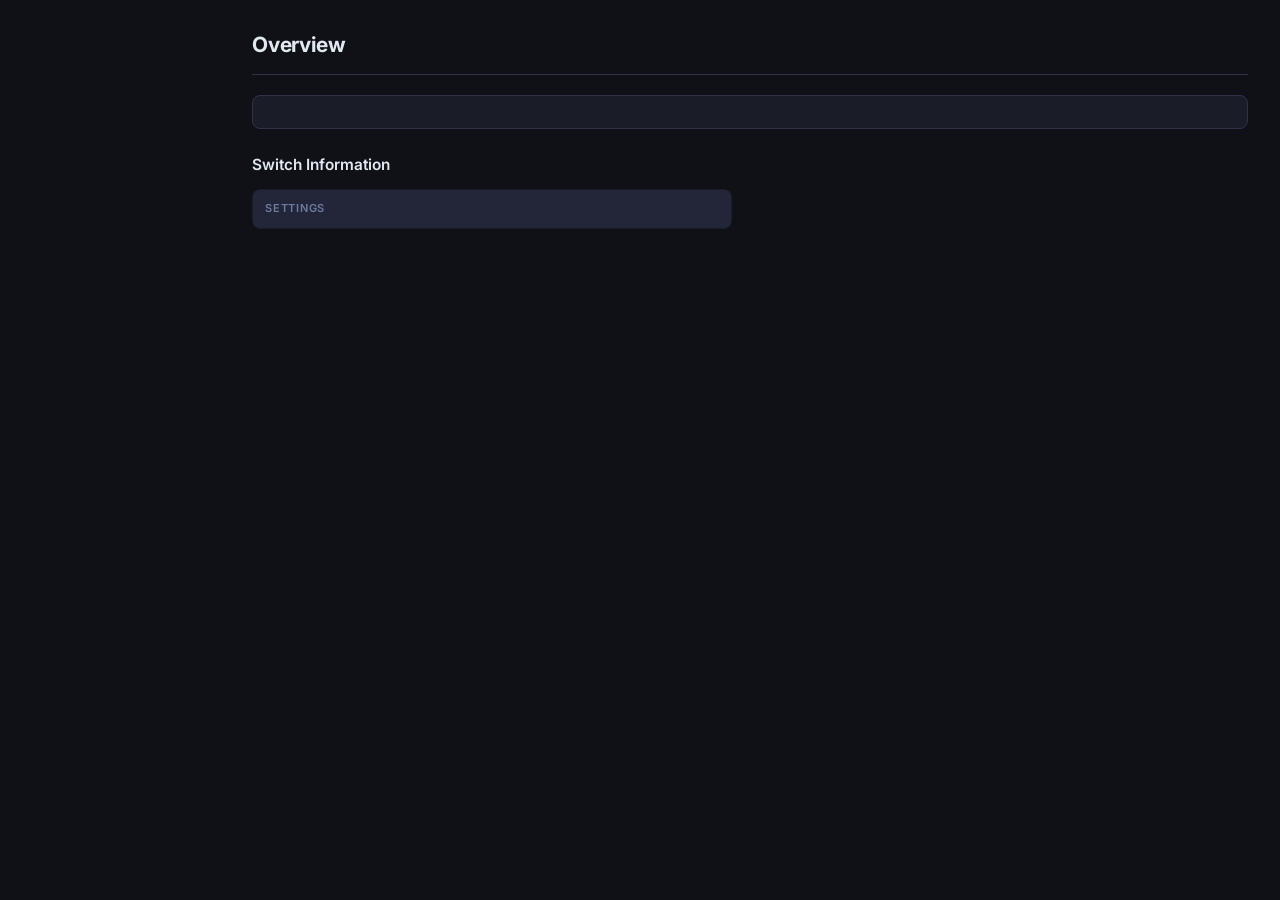
==== html/index.html @ 28ff7be4 "Make a modern UI" ====
<!DOCTYPE html>
<html lang="en">
<head>
  <meta charset="UTF-8">
  <meta name="viewport" content="width=device-width, initial-scale=1.0">
  <title>FreeSwitchOS · Overview</title>
  <link rel="preconnect" href="https://fonts.googleapis.com">
  <link rel="preconnect" href="https://fonts.gstatic.com" crossorigin>
  <link href="https://fonts.googleapis.com/css2?family=Inter:wght@400;500;600;700&family=JetBrains+Mono:wght@400;500&display=swap" rel="stylesheet">
  <link rel="stylesheet" href="style.css">
  <script src="/main.js"></script>
  <script src="/main_info.js"></script>
  <script>
  window.addEventListener("load", function() {
    update(() => {
      const interval = setInterval(update, 2000);
    });
  });
  </script>
</head>
<body>
  <nav id="sidebar"></nav>
  <div style="margin-left:var(--sidebar-w, 220px);padding:28px 32px;">
    <h1>Overview</h1>
    <div id="ports"></div>
    <h2>Switch Information</h2>
    <table id="infoTable" style="width:480px;">
      <thead><tr><th colspan="2">Settings</th></tr></thead>
      <tbody></tbody>
    </table>
  </div>
  <script src="/navigation.js"></script>
</body>
</html>
---- html/style.css ----
/* =============================================
   RTLPlayground Modern UI – style.css
   Design: Dark sidebar with dark-blue accent;
   monospace data feel; clean hardware-dashboard aesthetic
   ============================================= */

:root {
  --bg:         #0f1117;
  --surface:    #1a1d27;
  --surface2:   #222638;
  --border:     #2e3349;
  --accent:     #3d8ef0;
  --accent-dim: #1e4a8a;
  --accent-glow:#3d8ef040;
  --green:      #22c55e;
  --red:        #ef4444;
  --amber:      #f59e0b;
  --blue:       #60a5fa;
  --text:       #e2e8f0;
  --muted:      #6b7a9d;
  --sidebar-w:  220px;
  --radius:     8px;
  --font-mono:  'JetBrains Mono', 'Cascadia Code', 'Consolas', monospace;
  --font-ui:    'Inter', 'Segoe UI', system-ui, sans-serif;
}

/* --- Reset & base --- */
*, *::before, *::after { box-sizing: border-box; margin: 0; padding: 0; }

html { font-size: 14px; }

body {
  background: var(--bg);
  color: var(--text);
  font-family: var(--font-ui);
  line-height: 1.6;
  min-height: 100vh;
}

/* --- Sidebar nav --- */
ul {
  list-style: none;
  position: fixed;
  top: 0; left: 0;
  width: var(--sidebar-w);
  height: 100vh;
  background: var(--surface);
  border-right: 1px solid var(--border);
  overflow-y: auto;
  padding: 0;
  z-index: 100;
  display: flex;
  flex-direction: column;
}

ul::before {
  content: 'FreeSwitchOS';
  display: block;
  font-family: var(--font-mono);
  font-size: 11px;
  font-weight: 700;
  letter-spacing: 0.15em;
  text-transform: uppercase;
  color: var(--accent);
  padding: 20px 16px 16px;
  border-bottom: 1px solid var(--border);
  flex-shrink: 0;
}

li a {
  display: flex;
  align-items: center;
  gap: 8px;
  padding: 10px 16px;
  color: var(--muted);
  text-decoration: none;
  font-size: 13px;
  font-weight: 500;
  transition: background 0.15s, color 0.15s, border-color 0.15s;
  border-left: 3px solid transparent;
  white-space: nowrap;
}

li a::before {
  content: attr(data-icon);
  font-size: 15px;
  width: 18px;
  text-align: center;
  flex-shrink: 0;
}

li a:hover {
  background: var(--surface2);
  color: var(--text);
  border-left-color: var(--accent-dim);
}

li a.active {
  background: var(--accent-glow);
  color: var(--accent);
  border-left-color: var(--accent);
}

/* --- Main content area --- */
.main-content {
  margin-left: var(--sidebar-w);
  padding: 28px 32px;
  min-height: 100vh;
}

/* Legacy inline style override */
div[style*="margin-left:16%"] {
  margin-left: var(--sidebar-w) !important;
  padding: 28px 32px !important;
  height: auto !important;
}

/* --- Typography --- */
h1 {
  font-size: 1.5rem;
  font-weight: 700;
  color: var(--text);
  margin-bottom: 20px;
  padding-bottom: 12px;
  border-bottom: 1px solid var(--border);
  letter-spacing: -0.01em;
}

h2 {
  font-size: 1.1rem;
  font-weight: 600;
  color: var(--text);
  margin: 24px 0 12px;
}

h3 {
  font-size: 0.9rem;
  font-weight: 600;
  color: var(--muted);
  text-transform: uppercase;
  letter-spacing: 0.08em;
  margin-bottom: 8px;
}

/* --- Tables --- */
table, th, td {
  border: 1px solid var(--border);
}

table {
  width: 100%;
  border-collapse: collapse;
  background: var(--surface);
  border-radius: var(--radius);
  overflow: hidden;
  font-family: var(--font-ui);
  font-size: 13px;
}

th {
  background: var(--surface2);
  color: var(--muted);
  font-weight: 600;
  font-size: 11px;
  text-transform: uppercase;
  letter-spacing: 0.07em;
  padding: 10px 12px;
  text-align: left;
}

td {
  padding: 9px 12px;
  text-align: right;
  color: var(--text);
  border-color: var(--border);
  font-family: var(--font-mono);
  font-size: 12px;
}

tr:hover td {
  background: var(--surface2);
}

/* Left-align specific columns */
td:first-child, th:first-child { text-align: left; }

#vlanTable td { text-align: left; font-family: var(--font-ui); }

/* --- Buttons & inputs --- */
button,
input[type=submit],
input[type=button],
.action {
  display: inline-flex;
  align-items: center;
  justify-content: center;
  gap: 6px;
  padding: 7px 16px;
  background: var(--surface2);
  color: var(--text);
  border: 1px solid var(--border);
  border-radius: var(--radius);
  font-family: var(--font-ui);
  font-size: 13px;
  font-weight: 500;
  cursor: pointer;
  transition: background 0.15s, border-color 0.15s, color 0.15s;
  text-decoration: none;
  width: auto !important;
  margin-bottom: 0;
}

button:hover,
input[type=submit]:hover,
input[type=button]:hover,
.action:hover {
  background: var(--accent);
  border-color: var(--accent);
  color: #fff;
}

button:disabled,
input:disabled {
  opacity: 0.35;
  cursor: not-allowed;
}

button:disabled:hover,
input:disabled:hover {
  background: var(--surface2);
  border-color: var(--border);
  color: var(--text);
}

/* Primary accent buttons */
input[type=submit] {
  background: var(--accent-dim);
  border-color: var(--accent);
  color: #fff;
}

input[type=submit]:hover {
  background: var(--accent);
}

/* File input */
input[type=file] {
  padding: 7px 12px;
  background: var(--surface2);
  color: var(--text);
  border: 1px solid var(--border);
  border-radius: var(--radius);
  font-family: var(--font-ui);
  font-size: 13px;
  width: auto;
  margin-bottom: 12px;
  cursor: pointer;
}

/* Text inputs */
input[type=text],
input[type=number],
input[type=password] {
  background: var(--surface2);
  color: var(--text);
  border: 1px solid var(--border);
  border-radius: var(--radius);
  padding: 7px 10px;
  font-family: var(--font-mono);
  font-size: 13px;
  outline: none;
  transition: border-color 0.15s;
}

input[type=text]:focus,
input[type=number]:focus,
input[type=password]:focus {
  border-color: var(--accent);
  box-shadow: 0 0 0 3px var(--accent-glow);
}

select {
  background: var(--surface2);
  color: var(--text);
  border: 1px solid var(--border);
  border-radius: var(--radius);
  padding: 6px 10px;
  font-family: var(--font-mono);
  font-size: 12px;
  outline: none;
  cursor: pointer;
  text-align-last: left;
  appearance: auto;
}

select:focus {
  border-color: var(--accent);
}

option {
  direction: ltr;
  font-family: var(--font-mono);
  background: var(--surface2);
  color: var(--text);
}

textarea {
  background: var(--surface2);
  color: var(--text);
  border: 1px solid var(--border);
  border-radius: var(--radius);
  padding: 10px 12px;
  font-family: var(--font-mono);
  font-size: 12px;
  resize: vertical;
  outline: none;
  width: 100%;
  max-width: 600px;
}

textarea:focus {
  border-color: var(--accent);
  box-shadow: 0 0 0 3px var(--accent-glow);
}

/* Checkboxes */
input[type=checkbox] {
  width: 15px;
  height: 15px;
  accent-color: var(--accent);
  cursor: pointer;
}

/* --- Status classes --- */
.disabled { opacity: 0.4; }
.isSFP   { opacity: 0.4; }
.isNOK   { color: var(--red); }
.isOK    { color: var(--green); }

/* --- Port panel --- */
#ports {
  display: flex;
  flex-wrap: wrap;
  gap: 6px;
  margin-bottom: 24px;
  padding: 16px;
  background: var(--surface);
  border: 1px solid var(--border);
  border-radius: var(--radius);
}

/* --- Tooltip --- */
.tooltip {
  position: relative;
  display: inline-block;
  cursor: pointer;
}

.tooltiptext {
  visibility: hidden;
  width: 220px;
  background: var(--surface2);
  border: 1px solid var(--border);
  color: var(--text);
  border-radius: var(--radius);
  padding: 10px 12px;
  position: absolute;
  z-index: 200;
  top: 110%;
  left: 50%;
  transform: translateX(-50%);
  box-shadow: 0 8px 24px #00000060;
  font-size: 12px;
}

.tooltiptext::after {
  content: "";
  position: absolute;
  bottom: 100%;
  left: 50%;
  margin-left: -5px;
  border-width: 5px;
  border-style: solid;
  border-color: transparent transparent var(--border) transparent;
}

.tooltip:hover .tooltiptext {
  visibility: visible;
}

.tt_table { width: 100%; font-size: 12px; }
.tt_table td { text-align: left; padding: 2px 4px; font-family: var(--font-mono); border: none; }

/* --- Port/SFP selection checkboxes --- */
.psel {
  position: absolute;
  opacity: 0;
  width: 0;
  height: 0;
}

.psel + img {
  cursor: pointer;
  opacity: 0.35;
  padding: 4px;
  filter: grayscale(40%);
  transition: opacity 0.15s, filter 0.15s;
}

.psel:checked + img {
  opacity: 1;
  filter: none;
  outline: 2px solid var(--accent);
  border-radius: 4px;
}

.cbgroup {
  display: inline-flex;
  flex-direction: column;
  align-items: center;
  gap: 4px;
  font-size: 11px;
  color: var(--muted);
  font-family: var(--font-mono);
}

.cbgroup label {
  display: flex;
  flex-direction: column;
  align-items: center;
  gap: 4px;
  cursor: pointer;
}

object, img {
  margin: 0;
}

/* --- IP / form row layout --- */
.row {
  display: flex;
  align-items: center;
  gap: 12px;
  margin-bottom: 10px;
}

.lcol {
  flex: 0 0 120px;
  font-size: 13px;
  color: var(--muted);
  font-weight: 500;
}

.rcol {
  flex: 1;
}

.ip {
  padding: 7px 10px;
  margin: 0;
}

/* --- Login page --- */
.login_page {
  margin: 0;
  padding: 0;
  background: var(--bg);
  height: 100vh;
  overflow: hidden;
  display: flex;
  align-items: center;
  justify-content: center;
}

.center {
  position: static;
  transform: none;
  width: 400px;
  background: var(--surface);
  border: 1px solid var(--border);
  border-radius: 12px;
  padding: 40px;
  box-shadow: 0 24px 64px #00000080;
}

.center h1 {
  text-align: center;
  font-size: 1.2rem;
  color: var(--text);
  margin-bottom: 28px;
  border-bottom: 1px solid var(--border);
  padding-bottom: 16px;
}

.center form { padding: 0; }

.txt_field {
  position: relative;
  margin-bottom: 24px;
}

.txt_field input {
  width: 100%;
  padding: 10px 12px;
  height: 44px;
  font-size: 14px;
  background: var(--surface2);
  border: 1px solid var(--border);
  border-radius: var(--radius);
  color: var(--text);
  outline: none;
  transition: border-color 0.15s;
}

.txt_field input:focus {
  border-color: var(--accent);
  box-shadow: 0 0 0 3px var(--accent-glow);
}

.txt_field label {
  position: absolute;
  top: 50%;
  left: 12px;
  color: var(--muted);
  transform: translateY(-50%);
  font-size: 14px;
  pointer-events: none;
  transition: 0.2s;
  background: var(--surface2);
  padding: 0 4px;
}

.txt_field input:focus ~ label,
.txt_field input:valid ~ label {
  top: 0;
  font-size: 11px;
  color: var(--accent);
  background: var(--surface2);
}

.txt_field span::before { display: none; }

/* --- Tab bar (system.html) --- */
.tab-bar {
  display: flex;
  gap: 4px;
  margin-left: var(--sidebar-w);
  padding: 16px 32px 0;
  border-bottom: 1px solid var(--border);
  background: var(--bg);
  position: sticky;
  top: 0;
  z-index: 10;
}

.tab-btn {
  padding: 8px 20px;
  background: transparent;
  color: var(--muted);
  border: 1px solid transparent;
  border-bottom: none;
  border-radius: 6px 6px 0 0;
  font-size: 13px;
  font-weight: 500;
  cursor: pointer;
  transition: background 0.15s, color 0.15s;
}

.tab-btn:hover {
  background: var(--surface2);
  color: var(--text);
}

.tab-btn.active {
  background: var(--surface);
  color: var(--accent);
  border-color: var(--border);
  border-bottom-color: var(--surface);
  position: relative;
  bottom: -1px;
}

.tab-content { display: none; }
.tab-content.active { display: block; }

/* --- Popup / modal --- */
.popup {
  display: none;
  position: fixed;
  top: 0; left: 0;
  width: 100%; height: 100%;
  background: #00000090;
  justify-content: center;
  align-items: center;
  z-index: 300;
  backdrop-filter: blur(4px);
}

.popup-content {
  background: var(--surface);
  border: 1px solid var(--border);
  border-radius: 12px;
  padding: 24px;
  text-align: left;
  max-height: 80vh;
  width: min(90vw, 800px);
  overflow-y: auto;
  box-shadow: 0 32px 80px #00000080;
}

.popup-content h2 {
  margin-bottom: 16px;
  color: var(--text);
}

/* --- Section cards --- */
.card {
  background: var(--surface);
  border: 1px solid var(--border);
  border-radius: var(--radius);
  padding: 20px;
  margin-bottom: 20px;
}

/* --- Info label pairs --- */
.info-grid {
  display: grid;
  grid-template-columns: 140px 1fr;
  gap: 8px 16px;
  font-size: 13px;
}

.info-label { color: var(--muted); font-weight: 500; }
.info-val   { color: var(--text); font-family: var(--font-mono); font-size: 12px; }

/* --- Action bar (buttons row below form) --- */
.action-row {
  display: flex;
  flex-wrap: wrap;
  gap: 10px;
  margin-top: 16px;
}

/* Warning / note text */
.note {
  font-size: 12px;
  color: var(--muted);
  margin: 8px 0 12px;
  line-height: 1.5;
}

.warn {
  font-size: 12px;
  color: var(--amber);
  margin: 8px 0 12px;
}

/* --- Scrollbars --- */
::-webkit-scrollbar { width: 6px; height: 6px; }
::-webkit-scrollbar-track { background: var(--bg); }
::-webkit-scrollbar-thumb { background: var(--border); border-radius: 3px; }
::-webkit-scrollbar-thumb:hover { background: var(--muted); }

/* --- Animations --- */
@keyframes fadeIn {
  from { opacity: 0; transform: translateY(4px); }
  to   { opacity: 1; transform: translateY(0); }
}

.main-content > * { animation: fadeIn 0.2s ease; }
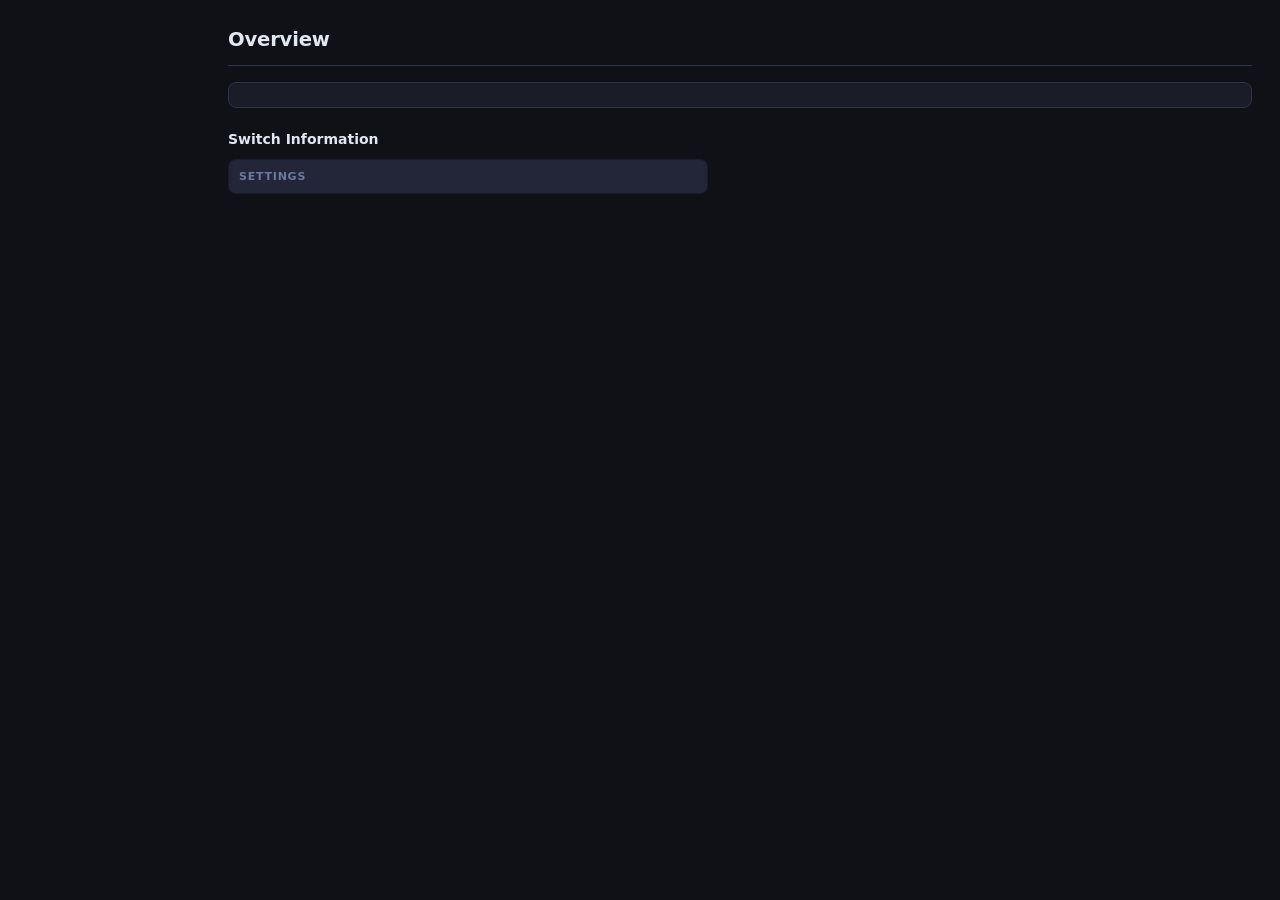
==== commit f0b2fde4: "Attempted to optimize the WebUI" ====
--- a/html/index.html
+++ b/html/index.html
@@ -4,9 +4,6 @@
   <meta charset="UTF-8">
   <meta name="viewport" content="width=device-width, initial-scale=1.0">
   <title>FreeSwitchOS · Overview</title>
-  <link rel="preconnect" href="https://fonts.googleapis.com">
-  <link rel="preconnect" href="https://fonts.gstatic.com" crossorigin>
-  <link href="https://fonts.googleapis.com/css2?family=Inter:wght@400;500;600;700&family=JetBrains+Mono:wght@400;500&display=swap" rel="stylesheet">
   <link rel="stylesheet" href="style.css">
   <script src="/main.js"></script>
   <script src="/main_info.js"></script>
@@ -20,7 +17,7 @@
 </head>
 <body>
   <nav id="sidebar"></nav>
-  <div style="margin-left:var(--sidebar-w, 220px);padding:28px 32px;">
+  <div class="main-wrap">
     <h1>Overview</h1>
     <div id="ports"></div>
     <h2>Switch Information</h2>
--- a/html/style.css
+++ b/html/style.css
@@ -1,670 +1,148 @@
-/* =============================================
-   RTLPlayground Modern UI – style.css
-   Design: Dark sidebar with dark-blue accent;
-   monospace data feel; clean hardware-dashboard aesthetic
-   ============================================= */
+/* FreeSwitchOS – style.css  (system-font, no external requests) */
+:root{
+  --bg:#0f1117;--sur:#1a1d27;--sur2:#222638;--bdr:#2e3349;
+  --acc:#3d8ef0;--acdm:#1e4a8a;--acg:#3d8ef018;
+  --grn:#22c55e;--red:#ef4444;--amb:#f59e0b;
+  --txt:#e2e8f0;--mut:#6b7a9d;
+  --sw:200px;--r:8px;
+  --mono:ui-monospace,'Cascadia Code',Consolas,monospace;
+  --ui:system-ui,-apple-system,sans-serif;
+}
+*,*::before,*::after{box-sizing:border-box;margin:0;padding:0}
+html{font-size:14px}
+body{background:var(--bg);color:var(--txt);font-family:var(--ui);line-height:1.6;min-height:100vh}
 
-:root {
-  --bg:         #0f1117;
-  --surface:    #1a1d27;
-  --surface2:   #222638;
-  --border:     #2e3349;
-  --accent:     #3d8ef0;
-  --accent-dim: #1e4a8a;
-  --accent-glow:#3d8ef040;
-  --green:      #22c55e;
-  --red:        #ef4444;
-  --amber:      #f59e0b;
-  --blue:       #60a5fa;
-  --text:       #e2e8f0;
-  --muted:      #6b7a9d;
-  --sidebar-w:  220px;
-  --radius:     8px;
-  --font-mono:  'JetBrains Mono', 'Cascadia Code', 'Consolas', monospace;
-  --font-ui:    'Inter', 'Segoe UI', system-ui, sans-serif;
-}
+/* ── Sidebar ── */
+ul{list-style:none;position:fixed;top:0;left:0;width:var(--sw);height:100vh;
+   background:var(--sur);border-right:1px solid var(--bdr);overflow-y:auto;
+   padding:0;z-index:100;display:flex;flex-direction:column}
+ul::before{content:'FreeSwitchOS';display:block;font-family:var(--mono);font-size:11px;
+   font-weight:700;letter-spacing:.15em;text-transform:uppercase;color:var(--acc);
+   padding:18px 14px 14px;border-bottom:1px solid var(--bdr);flex-shrink:0}
+li a{display:flex;align-items:center;gap:8px;padding:9px 14px;color:var(--mut);
+   text-decoration:none;font-size:12.5px;font-weight:500;
+   border-left:3px solid transparent;white-space:nowrap;transition:background .12s,color .12s}
+li a::before{content:attr(data-icon);font-size:14px;width:16px;text-align:center;flex-shrink:0}
+li a:hover{background:var(--sur2);color:var(--txt);border-left-color:var(--acdm)}
+li a.active{background:var(--acg);color:var(--acc);border-left-color:var(--acc)}
 
-/* --- Reset & base --- */
-*, *::before, *::after { box-sizing: border-box; margin: 0; padding: 0; }
+/* ── Content ── */
+.main-wrap{margin-left:var(--sw);padding:24px 28px;min-height:100vh}
+h1{font-size:1.4rem;font-weight:700;margin-bottom:16px;padding-bottom:10px;
+   border-bottom:1px solid var(--bdr);letter-spacing:-.01em}
+h2{font-size:1rem;font-weight:600;margin:20px 0 8px}
 
-html { font-size: 14px; }
+/* ── Port panel ── */
+#ports{display:flex;flex-wrap:wrap;gap:8px;margin-bottom:20px;
+   padding:12px;background:var(--sur);border:1px solid var(--bdr);border-radius:var(--r)}
+.port-wrap{display:flex;flex-direction:column;align-items:center;gap:3px}
+.port-num{font-size:10px;font-family:var(--mono);color:var(--mut)}
 
-body {
-  background: var(--bg);
-  color: var(--text);
-  font-family: var(--font-ui);
-  line-height: 1.6;
-  min-height: 100vh;
-}
+/* ── Tooltip ── */
+.tooltip{position:relative;display:inline-block;cursor:pointer}
+.tooltiptext{visibility:hidden;min-width:200px;background:var(--sur2);border:1px solid var(--bdr);
+   color:var(--txt);border-radius:var(--r);padding:10px;position:absolute;
+   z-index:200;top:110%;left:50%;transform:translateX(-50%);
+   box-shadow:0 8px 24px #00000060;font-size:12px}
+.tooltiptext::after{content:"";position:absolute;bottom:100%;left:50%;margin-left:-5px;
+   border:5px solid transparent;border-bottom-color:var(--bdr)}
+.tooltip:hover .tooltiptext{visibility:visible}
+.tt_table{width:100%;font-size:12px;border:none!important}
+.tt_table td{text-align:left;padding:2px 6px;font-family:var(--mono);border:none!important;background:transparent!important}
+.tt_table td:first-child{color:var(--mut)}
 
-/* --- Sidebar nav --- */
-ul {
-  list-style: none;
-  position: fixed;
-  top: 0; left: 0;
-  width: var(--sidebar-w);
-  height: 100vh;
-  background: var(--surface);
-  border-right: 1px solid var(--border);
-  overflow-y: auto;
-  padding: 0;
-  z-index: 100;
-  display: flex;
-  flex-direction: column;
-}
+/* ── Tables ── */
+table,th,td{border:1px solid var(--bdr)}
+table{width:100%;border-collapse:collapse;background:var(--sur);
+   border-radius:var(--r);overflow:hidden;font-size:12.5px}
+th{background:var(--sur2);color:var(--mut);font-weight:600;font-size:11px;
+   text-transform:uppercase;letter-spacing:.07em;padding:8px 10px;text-align:left}
+td{padding:7px 10px;text-align:right;color:var(--txt);font-family:var(--mono);font-size:12px}
+tr:hover td{background:var(--sur2)}
+td:first-child,th:first-child{text-align:left}
+#vlanTable td{text-align:left;font-family:var(--ui)}
 
-ul::before {
-  content: 'FreeSwitchOS';
-  display: block;
-  font-family: var(--font-mono);
-  font-size: 11px;
-  font-weight: 700;
-  letter-spacing: 0.15em;
-  text-transform: uppercase;
-  color: var(--accent);
-  padding: 20px 16px 16px;
-  border-bottom: 1px solid var(--border);
-  flex-shrink: 0;
-}
+/* ── Forms ── */
+button,input[type=submit],input[type=button]{
+   display:inline-flex;align-items:center;gap:6px;padding:6px 14px;
+   background:var(--sur2);color:var(--txt);border:1px solid var(--bdr);
+   border-radius:var(--r);font-family:var(--ui);font-size:13px;font-weight:500;
+   cursor:pointer;transition:background .12s,border-color .12s}
+button:hover,input[type=submit]:hover,input[type=button]:hover{background:var(--acc);border-color:var(--acc);color:#fff}
+button:disabled,input:disabled{opacity:.35;cursor:not-allowed}
+button:disabled:hover,input:disabled:hover{background:var(--sur2);border-color:var(--bdr);color:var(--txt)}
+input[type=submit]{background:var(--acdm);border-color:var(--acc);color:#fff}
+input[type=text],input[type=number],input[type=password]{
+   background:var(--sur2);color:var(--txt);border:1px solid var(--bdr);
+   border-radius:var(--r);padding:6px 10px;font-family:var(--mono);font-size:13px;outline:none}
+input[type=text]:focus,input[type=number]:focus,input[type=password]:focus{
+   border-color:var(--acc);box-shadow:0 0 0 2px var(--acg)}
+input[type=file]{padding:6px 10px;background:var(--sur2);color:var(--txt);
+   border:1px solid var(--bdr);border-radius:var(--r);font-size:13px;cursor:pointer}
+select{background:var(--sur2);color:var(--txt);border:1px solid var(--bdr);
+   border-radius:var(--r);padding:5px 8px;font-family:var(--mono);font-size:12px;outline:none;cursor:pointer}
+select:focus{border-color:var(--acc)}
+option{background:var(--sur2);color:var(--txt)}
+textarea{background:var(--sur2);color:var(--txt);border:1px solid var(--bdr);
+   border-radius:var(--r);padding:8px 10px;font-family:var(--mono);font-size:12px;
+   resize:vertical;outline:none;width:100%;max-width:560px}
+textarea:focus{border-color:var(--acc)}
+input[type=checkbox]{width:14px;height:14px;accent-color:var(--acc);cursor:pointer}
 
-li a {
-  display: flex;
-  align-items: center;
-  gap: 8px;
-  padding: 10px 16px;
-  color: var(--muted);
-  text-decoration: none;
-  font-size: 13px;
-  font-weight: 500;
-  transition: background 0.15s, color 0.15s, border-color 0.15s;
-  border-left: 3px solid transparent;
-  white-space: nowrap;
-}
+/* ── Status classes ── */
+.disabled{opacity:.4}.isSFP{opacity:.4}.isNOK{color:var(--red)}.isOK{color:var(--grn)}
 
-li a::before {
-  content: attr(data-icon);
-  font-size: 15px;
-  width: 18px;
-  text-align: center;
-  flex-shrink: 0;
-}
+/* ── Port selection (vlan/lag/mirror) ── */
+.psel{position:absolute;opacity:0;width:0;height:0}
+.psel+svg{cursor:pointer;opacity:.35;padding:3px;transition:opacity .12s}
+.psel:checked+svg{opacity:1;outline:2px solid var(--acc);border-radius:4px}
+.cbgroup{display:inline-flex;flex-direction:column;align-items:center;gap:3px;
+   font-size:10px;color:var(--mut);font-family:var(--mono)}
+.cbgroup label{display:flex;flex-direction:column;align-items:center;gap:3px;cursor:pointer}
 
-li a:hover {
-  background: var(--surface2);
-  color: var(--text);
-  border-left-color: var(--accent-dim);
-}
+/* ── Login ── */
+.login_page{margin:0;padding:0;background:var(--bg);height:100vh;
+   display:flex;align-items:center;justify-content:center}
+.center{width:380px;background:var(--sur);border:1px solid var(--bdr);
+   border-radius:12px;padding:36px;box-shadow:0 24px 64px #00000080}
+.center h1{text-align:center;font-size:1.1rem;margin-bottom:24px;
+   padding-bottom:14px;border-bottom:1px solid var(--bdr)}
+.txt_field{position:relative;margin-bottom:20px}
+.txt_field input{width:100%;padding:10px 12px;height:42px;background:var(--sur2);
+   border:1px solid var(--bdr);border-radius:var(--r);color:var(--txt);outline:none;font-size:14px}
+.txt_field input:focus{border-color:var(--acc);box-shadow:0 0 0 2px var(--acg)}
+.txt_field label{position:absolute;top:50%;left:12px;color:var(--mut);
+   transform:translateY(-50%);font-size:14px;pointer-events:none;transition:.15s;
+   padding:0 4px;background:var(--sur2)}
+.txt_field input:focus~label,.txt_field input:valid~label{top:0;font-size:11px;color:var(--acc)}
+.txt_field span::before{display:none}
 
-li a.active {
-  background: var(--accent-glow);
-  color: var(--accent);
-  border-left-color: var(--accent);
-}
+/* ── Tab bar ── */
+.tab-bar{display:flex;gap:2px;margin-left:var(--sw);padding:14px 28px 0;
+   border-bottom:1px solid var(--bdr);background:var(--bg);position:sticky;top:0;z-index:10}
+.tab-btn{padding:7px 18px;background:transparent;color:var(--mut);border:1px solid transparent;
+   border-bottom:none;border-radius:6px 6px 0 0;font-size:12.5px;font-weight:500;cursor:pointer}
+.tab-btn:hover{background:var(--sur2);color:var(--txt)}
+.tab-btn.active{background:var(--sur);color:var(--acc);border-color:var(--bdr);
+   border-bottom-color:var(--sur);position:relative;bottom:-1px}
+.tab-content{display:none}.tab-content.active{display:block}
 
-/* --- Main content area --- */
-.main-content {
-  margin-left: var(--sidebar-w);
-  padding: 28px 32px;
-  min-height: 100vh;
-}
+/* ── Popup ── */
+.popup{display:none;position:fixed;inset:0;background:#00000090;
+   justify-content:center;align-items:center;z-index:300}
+.popup.open{display:flex}
+.popup-content{background:var(--sur);border:1px solid var(--bdr);border-radius:12px;
+   padding:20px;max-height:80vh;width:min(90vw,760px);overflow-y:auto;
+   box-shadow:0 24px 64px #00000080}
 
-/* Legacy inline style override */
-div[style*="margin-left:16%"] {
-  margin-left: var(--sidebar-w) !important;
-  padding: 28px 32px !important;
-  height: auto !important;
-}
-
-/* --- Typography --- */
-h1 {
-  font-size: 1.5rem;
-  font-weight: 700;
-  color: var(--text);
-  margin-bottom: 20px;
-  padding-bottom: 12px;
-  border-bottom: 1px solid var(--border);
-  letter-spacing: -0.01em;
-}
-
-h2 {
-  font-size: 1.1rem;
-  font-weight: 600;
-  color: var(--text);
-  margin: 24px 0 12px;
-}
-
-h3 {
-  font-size: 0.9rem;
-  font-weight: 600;
-  color: var(--muted);
-  text-transform: uppercase;
-  letter-spacing: 0.08em;
-  margin-bottom: 8px;
-}
-
-/* --- Tables --- */
-table, th, td {
-  border: 1px solid var(--border);
-}
-
-table {
-  width: 100%;
-  border-collapse: collapse;
-  background: var(--surface);
-  border-radius: var(--radius);
-  overflow: hidden;
-  font-family: var(--font-ui);
-  font-size: 13px;
-}
-
-th {
-  background: var(--surface2);
-  color: var(--muted);
-  font-weight: 600;
-  font-size: 11px;
-  text-transform: uppercase;
-  letter-spacing: 0.07em;
-  padding: 10px 12px;
-  text-align: left;
-}
-
-td {
-  padding: 9px 12px;
-  text-align: right;
-  color: var(--text);
-  border-color: var(--border);
-  font-family: var(--font-mono);
-  font-size: 12px;
-}
-
-tr:hover td {
-  background: var(--surface2);
-}
-
-/* Left-align specific columns */
-td:first-child, th:first-child { text-align: left; }
-
-#vlanTable td { text-align: left; font-family: var(--font-ui); }
-
-/* --- Buttons & inputs --- */
-button,
-input[type=submit],
-input[type=button],
-.action {
-  display: inline-flex;
-  align-items: center;
-  justify-content: center;
-  gap: 6px;
-  padding: 7px 16px;
-  background: var(--surface2);
-  color: var(--text);
-  border: 1px solid var(--border);
-  border-radius: var(--radius);
-  font-family: var(--font-ui);
-  font-size: 13px;
-  font-weight: 500;
-  cursor: pointer;
-  transition: background 0.15s, border-color 0.15s, color 0.15s;
-  text-decoration: none;
-  width: auto !important;
-  margin-bottom: 0;
-}
-
-button:hover,
-input[type=submit]:hover,
-input[type=button]:hover,
-.action:hover {
-  background: var(--accent);
-  border-color: var(--accent);
-  color: #fff;
-}
-
-button:disabled,
-input:disabled {
-  opacity: 0.35;
-  cursor: not-allowed;
-}
-
-button:disabled:hover,
-input:disabled:hover {
-  background: var(--surface2);
-  border-color: var(--border);
-  color: var(--text);
-}
-
-/* Primary accent buttons */
-input[type=submit] {
-  background: var(--accent-dim);
-  border-color: var(--accent);
-  color: #fff;
-}
-
-input[type=submit]:hover {
-  background: var(--accent);
-}
-
-/* File input */
-input[type=file] {
-  padding: 7px 12px;
-  background: var(--surface2);
-  color: var(--text);
-  border: 1px solid var(--border);
-  border-radius: var(--radius);
-  font-family: var(--font-ui);
-  font-size: 13px;
-  width: auto;
-  margin-bottom: 12px;
-  cursor: pointer;
-}
-
-/* Text inputs */
-input[type=text],
-input[type=number],
-input[type=password] {
-  background: var(--surface2);
-  color: var(--text);
-  border: 1px solid var(--border);
-  border-radius: var(--radius);
-  padding: 7px 10px;
-  font-family: var(--font-mono);
-  font-size: 13px;
-  outline: none;
-  transition: border-color 0.15s;
-}
-
-input[type=text]:focus,
-input[type=number]:focus,
-input[type=password]:focus {
-  border-color: var(--accent);
-  box-shadow: 0 0 0 3px var(--accent-glow);
-}
-
-select {
-  background: var(--surface2);
-  color: var(--text);
-  border: 1px solid var(--border);
-  border-radius: var(--radius);
-  padding: 6px 10px;
-  font-family: var(--font-mono);
-  font-size: 12px;
-  outline: none;
-  cursor: pointer;
-  text-align-last: left;
-  appearance: auto;
-}
-
-select:focus {
-  border-color: var(--accent);
-}
-
-option {
-  direction: ltr;
-  font-family: var(--font-mono);
-  background: var(--surface2);
-  color: var(--text);
-}
-
-textarea {
-  background: var(--surface2);
-  color: var(--text);
-  border: 1px solid var(--border);
-  border-radius: var(--radius);
-  padding: 10px 12px;
-  font-family: var(--font-mono);
-  font-size: 12px;
-  resize: vertical;
-  outline: none;
-  width: 100%;
-  max-width: 600px;
-}
-
-textarea:focus {
-  border-color: var(--accent);
-  box-shadow: 0 0 0 3px var(--accent-glow);
-}
-
-/* Checkboxes */
-input[type=checkbox] {
-  width: 15px;
-  height: 15px;
-  accent-color: var(--accent);
-  cursor: pointer;
-}
-
-/* --- Status classes --- */
-.disabled { opacity: 0.4; }
-.isSFP   { opacity: 0.4; }
-.isNOK   { color: var(--red); }
-.isOK    { color: var(--green); }
-
-/* --- Port panel --- */
-#ports {
-  display: flex;
-  flex-wrap: wrap;
-  gap: 6px;
-  margin-bottom: 24px;
-  padding: 16px;
-  background: var(--surface);
-  border: 1px solid var(--border);
-  border-radius: var(--radius);
-}
-
-/* --- Tooltip --- */
-.tooltip {
-  position: relative;
-  display: inline-block;
-  cursor: pointer;
-}
-
-.tooltiptext {
-  visibility: hidden;
-  width: 220px;
-  background: var(--surface2);
-  border: 1px solid var(--border);
-  color: var(--text);
-  border-radius: var(--radius);
-  padding: 10px 12px;
-  position: absolute;
-  z-index: 200;
-  top: 110%;
-  left: 50%;
-  transform: translateX(-50%);
-  box-shadow: 0 8px 24px #00000060;
-  font-size: 12px;
-}
-
-.tooltiptext::after {
-  content: "";
-  position: absolute;
-  bottom: 100%;
-  left: 50%;
-  margin-left: -5px;
-  border-width: 5px;
-  border-style: solid;
-  border-color: transparent transparent var(--border) transparent;
-}
-
-.tooltip:hover .tooltiptext {
-  visibility: visible;
-}
-
-.tt_table { width: 100%; font-size: 12px; }
-.tt_table td { text-align: left; padding: 2px 4px; font-family: var(--font-mono); border: none; }
-
-/* --- Port/SFP selection checkboxes --- */
-.psel {
-  position: absolute;
-  opacity: 0;
-  width: 0;
-  height: 0;
-}
-
-.psel + img {
-  cursor: pointer;
-  opacity: 0.35;
-  padding: 4px;
-  filter: grayscale(40%);
-  transition: opacity 0.15s, filter 0.15s;
-}
-
-.psel:checked + img {
-  opacity: 1;
-  filter: none;
-  outline: 2px solid var(--accent);
-  border-radius: 4px;
-}
-
-.cbgroup {
-  display: inline-flex;
-  flex-direction: column;
-  align-items: center;
-  gap: 4px;
-  font-size: 11px;
-  color: var(--muted);
-  font-family: var(--font-mono);
-}
-
-.cbgroup label {
-  display: flex;
-  flex-direction: column;
-  align-items: center;
-  gap: 4px;
-  cursor: pointer;
-}
-
-object, img {
-  margin: 0;
-}
-
-/* --- IP / form row layout --- */
-.row {
-  display: flex;
-  align-items: center;
-  gap: 12px;
-  margin-bottom: 10px;
-}
-
-.lcol {
-  flex: 0 0 120px;
-  font-size: 13px;
-  color: var(--muted);
-  font-weight: 500;
-}
-
-.rcol {
-  flex: 1;
-}
-
-.ip {
-  padding: 7px 10px;
-  margin: 0;
-}
-
-/* --- Login page --- */
-.login_page {
-  margin: 0;
-  padding: 0;
-  background: var(--bg);
-  height: 100vh;
-  overflow: hidden;
-  display: flex;
-  align-items: center;
-  justify-content: center;
-}
-
-.center {
-  position: static;
-  transform: none;
-  width: 400px;
-  background: var(--surface);
-  border: 1px solid var(--border);
-  border-radius: 12px;
-  padding: 40px;
-  box-shadow: 0 24px 64px #00000080;
-}
-
-.center h1 {
-  text-align: center;
-  font-size: 1.2rem;
-  color: var(--text);
-  margin-bottom: 28px;
-  border-bottom: 1px solid var(--border);
-  padding-bottom: 16px;
-}
-
-.center form { padding: 0; }
-
-.txt_field {
-  position: relative;
-  margin-bottom: 24px;
-}
-
-.txt_field input {
-  width: 100%;
-  padding: 10px 12px;
-  height: 44px;
-  font-size: 14px;
-  background: var(--surface2);
-  border: 1px solid var(--border);
-  border-radius: var(--radius);
-  color: var(--text);
-  outline: none;
-  transition: border-color 0.15s;
-}
-
-.txt_field input:focus {
-  border-color: var(--accent);
-  box-shadow: 0 0 0 3px var(--accent-glow);
-}
-
-.txt_field label {
-  position: absolute;
-  top: 50%;
-  left: 12px;
-  color: var(--muted);
-  transform: translateY(-50%);
-  font-size: 14px;
-  pointer-events: none;
-  transition: 0.2s;
-  background: var(--surface2);
-  padding: 0 4px;
-}
-
-.txt_field input:focus ~ label,
-.txt_field input:valid ~ label {
-  top: 0;
-  font-size: 11px;
-  color: var(--accent);
-  background: var(--surface2);
-}
-
-.txt_field span::before { display: none; }
-
-/* --- Tab bar (system.html) --- */
-.tab-bar {
-  display: flex;
-  gap: 4px;
-  margin-left: var(--sidebar-w);
-  padding: 16px 32px 0;
-  border-bottom: 1px solid var(--border);
-  background: var(--bg);
-  position: sticky;
-  top: 0;
-  z-index: 10;
-}
-
-.tab-btn {
-  padding: 8px 20px;
-  background: transparent;
-  color: var(--muted);
-  border: 1px solid transparent;
-  border-bottom: none;
-  border-radius: 6px 6px 0 0;
-  font-size: 13px;
-  font-weight: 500;
-  cursor: pointer;
-  transition: background 0.15s, color 0.15s;
-}
-
-.tab-btn:hover {
-  background: var(--surface2);
-  color: var(--text);
-}
-
-.tab-btn.active {
-  background: var(--surface);
-  color: var(--accent);
-  border-color: var(--border);
-  border-bottom-color: var(--surface);
-  position: relative;
-  bottom: -1px;
-}
-
-.tab-content { display: none; }
-.tab-content.active { display: block; }
-
-/* --- Popup / modal --- */
-.popup {
-  display: none;
-  position: fixed;
-  top: 0; left: 0;
-  width: 100%; height: 100%;
-  background: #00000090;
-  justify-content: center;
-  align-items: center;
-  z-index: 300;
-  backdrop-filter: blur(4px);
-}
-
-.popup-content {
-  background: var(--surface);
-  border: 1px solid var(--border);
-  border-radius: 12px;
-  padding: 24px;
-  text-align: left;
-  max-height: 80vh;
-  width: min(90vw, 800px);
-  overflow-y: auto;
-  box-shadow: 0 32px 80px #00000080;
-}
-
-.popup-content h2 {
-  margin-bottom: 16px;
-  color: var(--text);
-}
-
-/* --- Section cards --- */
-.card {
-  background: var(--surface);
-  border: 1px solid var(--border);
-  border-radius: var(--radius);
-  padding: 20px;
-  margin-bottom: 20px;
-}
-
-/* --- Info label pairs --- */
-.info-grid {
-  display: grid;
-  grid-template-columns: 140px 1fr;
-  gap: 8px 16px;
-  font-size: 13px;
-}
-
-.info-label { color: var(--muted); font-weight: 500; }
-.info-val   { color: var(--text); font-family: var(--font-mono); font-size: 12px; }
-
-/* --- Action bar (buttons row below form) --- */
-.action-row {
-  display: flex;
-  flex-wrap: wrap;
-  gap: 10px;
-  margin-top: 16px;
-}
-
-/* Warning / note text */
-.note {
-  font-size: 12px;
-  color: var(--muted);
-  margin: 8px 0 12px;
-  line-height: 1.5;
-}
-
-.warn {
-  font-size: 12px;
-  color: var(--amber);
-  margin: 8px 0 12px;
-}
-
-/* --- Scrollbars --- */
-::-webkit-scrollbar { width: 6px; height: 6px; }
-::-webkit-scrollbar-track { background: var(--bg); }
-::-webkit-scrollbar-thumb { background: var(--border); border-radius: 3px; }
-::-webkit-scrollbar-thumb:hover { background: var(--muted); }
-
-/* --- Animations --- */
-@keyframes fadeIn {
-  from { opacity: 0; transform: translateY(4px); }
-  to   { opacity: 1; transform: translateY(0); }
-}
-
-.main-content > * { animation: fadeIn 0.2s ease; }
+/* ── Misc ── */
+.card{background:var(--sur);border:1px solid var(--bdr);border-radius:var(--r);
+   padding:18px;margin-bottom:18px}
+.row{display:flex;align-items:center;gap:10px;margin-bottom:8px}
+.lcol{flex:0 0 110px;font-size:13px;color:var(--mut);font-weight:500}
+.ip{padding:6px 10px}
+.note{font-size:12px;color:var(--mut);margin:6px 0 10px;line-height:1.5}
+.warn{font-size:12px;color:var(--amb);margin:6px 0 10px}
+::-webkit-scrollbar{width:5px;height:5px}
+::-webkit-scrollbar-track{background:var(--bg)}
+::-webkit-scrollbar-thumb{background:var(--bdr);border-radius:3px}
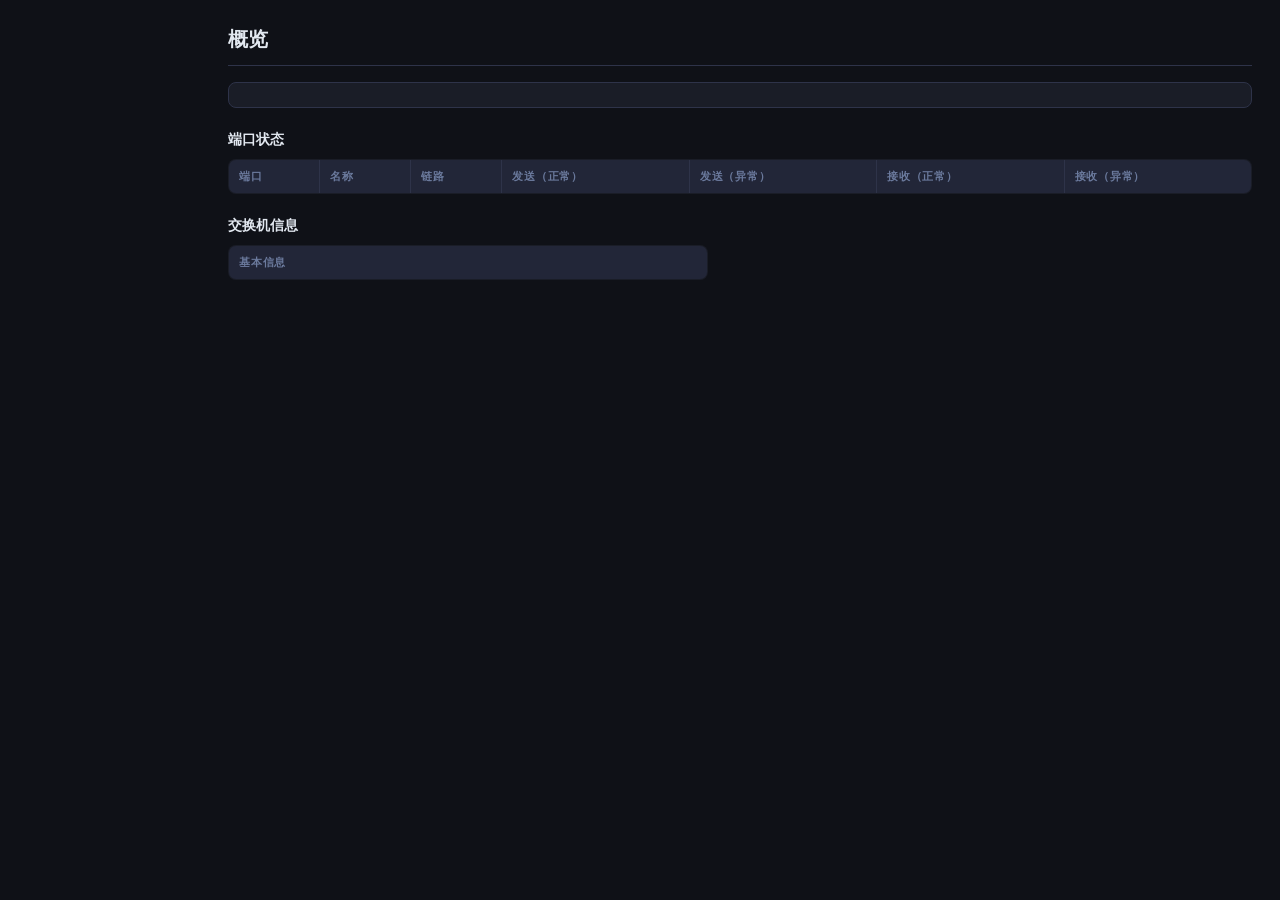
==== commit 6630a594: "Translate to zh-Hans" ====
--- a/html/index.html
+++ b/html/index.html
@@ -1,31 +1,83 @@
 <!DOCTYPE html>
-<html lang="en">
+<html lang="zh-CN">
 <head>
   <meta charset="UTF-8">
   <meta name="viewport" content="width=device-width, initial-scale=1.0">
-  <title>FreeSwitchOS · Overview</title>
+  <title>FreeSwitchOS · 概览</title>
   <link rel="stylesheet" href="style.css">
   <script src="/main.js"></script>
   <script src="/main_info.js"></script>
   <script>
-  window.addEventListener("load", function() {
-    update(() => {
-      const interval = setInterval(update, 2000);
-    });
+  window.addEventListener('load', function () {
+    update(function () { setInterval(update, 2000); });
   });
   </script>
 </head>
 <body>
   <nav id="sidebar"></nav>
   <div class="main-wrap">
-    <h1>Overview</h1>
+    <h1>概览</h1>
     <div id="ports"></div>
-    <h2>Switch Information</h2>
+    <h2>端口状态</h2>
+    <table id="statstable" style="width:100%;margin-bottom:20px;">
+      <thead>
+        <tr>
+          <th>端口</th><th>名称</th><th>链路</th>
+          <th>发送（正常）</th><th>发送（异常）</th>
+          <th>接收（正常）</th><th>接收（异常）</th>
+        </tr>
+      </thead>
+      <tbody id="portStatusBody"></tbody>
+    </table>
+    <h2>交换机信息</h2>
     <table id="infoTable" style="width:480px;">
-      <thead><tr><th colspan="2">Settings</th></tr></thead>
+      <thead><tr><th colspan="2">基本信息</th></tr></thead>
       <tbody></tbody>
     </table>
   </div>
   <script src="/navigation.js"></script>
+  <script>
+  /* 概览页：复用 update() 的数据填充端口状态表 */
+  var _origUpdate = typeof update === 'function' ? update : null;
+  function fillPortStatus(ports) {
+    var tb = document.getElementById('portStatusBody');
+    if (!tb || !ports) return;
+    var linkNames = ['禁用','断开','10M','100M','1G','500M','10G','2.5G','5G'];
+    tb.innerHTML = '';
+    ports.forEach(function (p) {
+      var tr = document.createElement('tr');
+      var link = p.enabled == 0 ? '禁用' : (linkNames[p.link + 1] || '未知');
+      var cells = [p.portNum, p.name || '—', link, p.txG, p.txB, p.rxG, p.rxB];
+      cells.forEach(function (v, i) {
+        var td = document.createElement('td');
+        td.textContent = v;
+        if (i === 2) {
+          td.style.fontFamily = 'var(--ui)';
+          if (p.enabled == 0 || p.link <= 0) td.style.color = 'var(--mut)';
+          else if (p.link >= 5) td.style.color = 'var(--acc)';
+          else td.style.color = 'var(--grn)';
+        }
+        tr.appendChild(td);
+      });
+      tb.appendChild(tr);
+    });
+  }
+  /* 覆盖 update 的回调，在端口数据就绪后填表 */
+  var _patchInterval;
+  function patchUpdate() {
+    var xhttp = new XMLHttpRequest();
+    xhttp.onreadystatechange = function () {
+      if (this.readyState == 4 && this.status == 200) {
+        try { fillPortStatus(JSON.parse(this.responseText)); } catch(e){}
+      }
+    };
+    xhttp.open('GET', '/status.json', true);
+    xhttp.timeout = 5000;
+    sendXHTTP(xhttp);
+  }
+  window.addEventListener('load', function () {
+    setTimeout(function loop() { patchUpdate(); setTimeout(loop, 2000); }, 500);
+  });
+  </script>
 </body>
 </html>
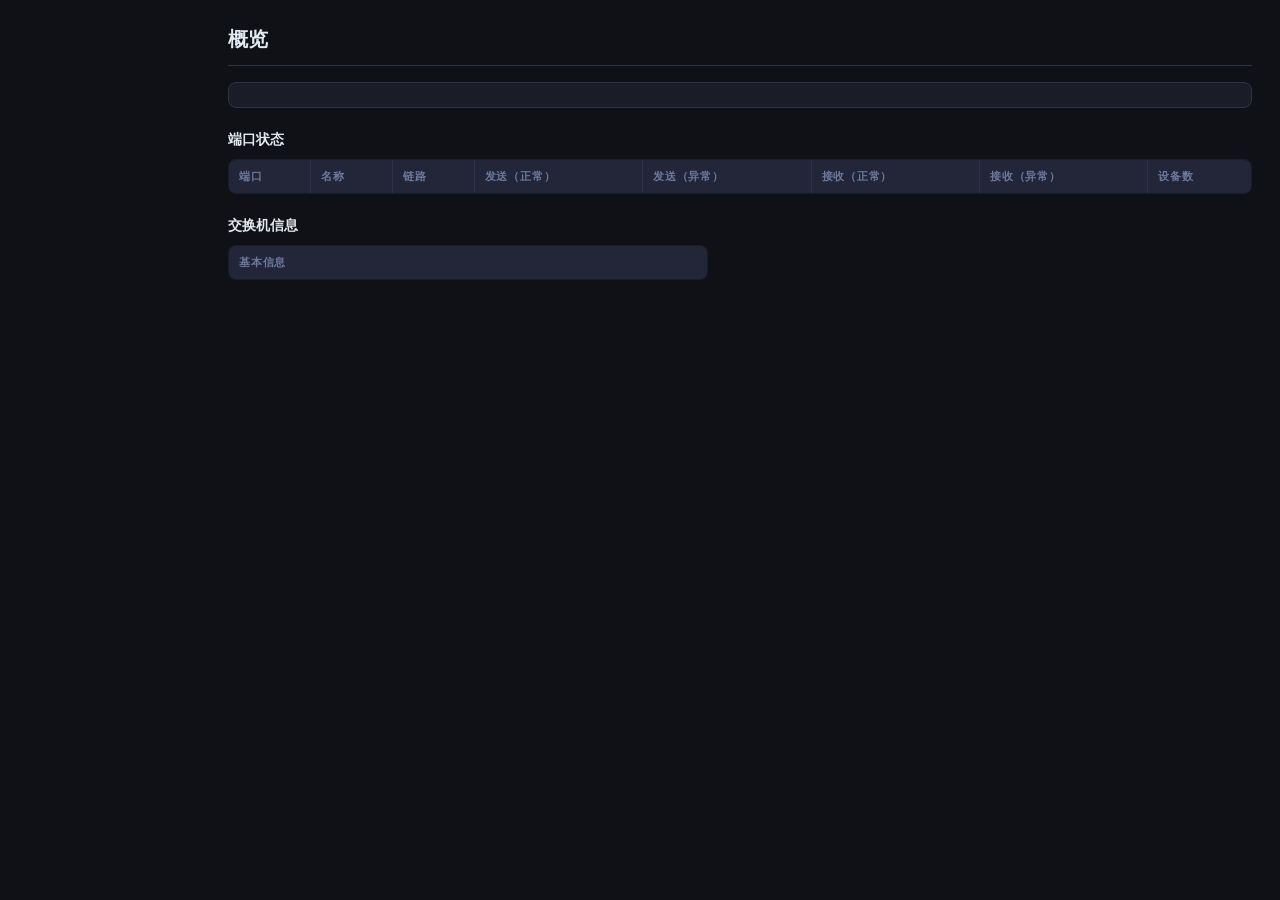
==== commit 35d3ac2f: "feat(web): finish remaining upstream features - system page: DNS client and NTP client cards (status" ====
--- a/html/index.html
+++ b/html/index.html
@@ -4,6 +4,7 @@
   <meta charset="UTF-8">
   <meta name="viewport" content="width=device-width, initial-scale=1.0">
   <title>FreeSwitchOS · 概览</title>
+  <script src="/theme.js"></script>
   <link rel="stylesheet" href="style.css">
   <script src="/main.js"></script>
   <script src="/main_info.js"></script>
@@ -24,7 +25,7 @@
         <tr>
           <th>端口</th><th>名称</th><th>链路</th>
           <th>发送（正常）</th><th>发送（异常）</th>
-          <th>接收（正常）</th><th>接收（异常）</th>
+          <th>接收（正常）</th><th>接收（异常）</th><th>设备数</th>
         </tr>
       </thead>
       <tbody id="portStatusBody"></tbody>
@@ -47,7 +48,7 @@
     ports.forEach(function (p) {
       var tr = document.createElement('tr');
       var link = p.enabled == 0 ? '禁用' : (linkNames[p.link + 1] || '未知');
-      var cells = [p.portNum, p.name || '—', link, p.txG, p.txB, p.rxG, p.rxB];
+      var cells = [p.portNum, p.name || '—', link, p.txG, p.txB, p.rxG, p.rxB, parseInt(p.macs, 16) & 0x1fff];
       cells.forEach(function (v, i) {
         var td = document.createElement('td');
         td.textContent = v;
--- a/html/style.css
+++ b/html/style.css
@@ -8,6 +8,24 @@
   --mono:ui-monospace,'Cascadia Code',Consolas,monospace;
   --ui:system-ui,-apple-system,sans-serif;
 }
+
+/* ── 主题（与上游 SPA 同一组配色；默认 = 原 fork 深色） ───────────────────── */
+:root[data-theme="light"]{
+  --bg:#f4f6f8;--sur:#ffffff;--sur2:#eaeef2;--bdr:#d7dde4;
+  --acc:#0969da;--acdm:#0b4f9e;--acg:rgba(9,105,218,.10);
+  --grn:#158744;--red:#cf222e;--amb:#9a6700;--txt:#1a222c;--mut:#5c6773;
+}
+:root[data-theme="sel-dark"]{
+  --bg:#103c48;--sur:#184956;--sur2:#2d5b69;--bdr:#2d5b69;
+  --acc:#4695f7;--acdm:#2b5f9e;--acg:rgba(70,149,247,.18);
+  --grn:#75b938;--red:#fa5750;--amb:#dbb32d;--txt:#adbcbc;--mut:#72898f;
+}
+:root[data-theme="sel-light"]{
+  --bg:#fbf3db;--sur:#ece3cc;--sur2:#d5cdb6;--bdr:#d5cdb6;
+  --acc:#0072d4;--acdm:#0059a6;--acg:rgba(0,114,212,.12);
+  --grn:#489100;--red:#d2212d;--amb:#ad8900;--txt:#53676d;--mut:#909995;
+}
+
 *,*::before,*::after{box-sizing:border-box;margin:0;padding:0}
 html{font-size:14px}
 body{background:var(--bg);color:var(--txt);font-family:var(--ui);line-height:1.6;min-height:100vh}
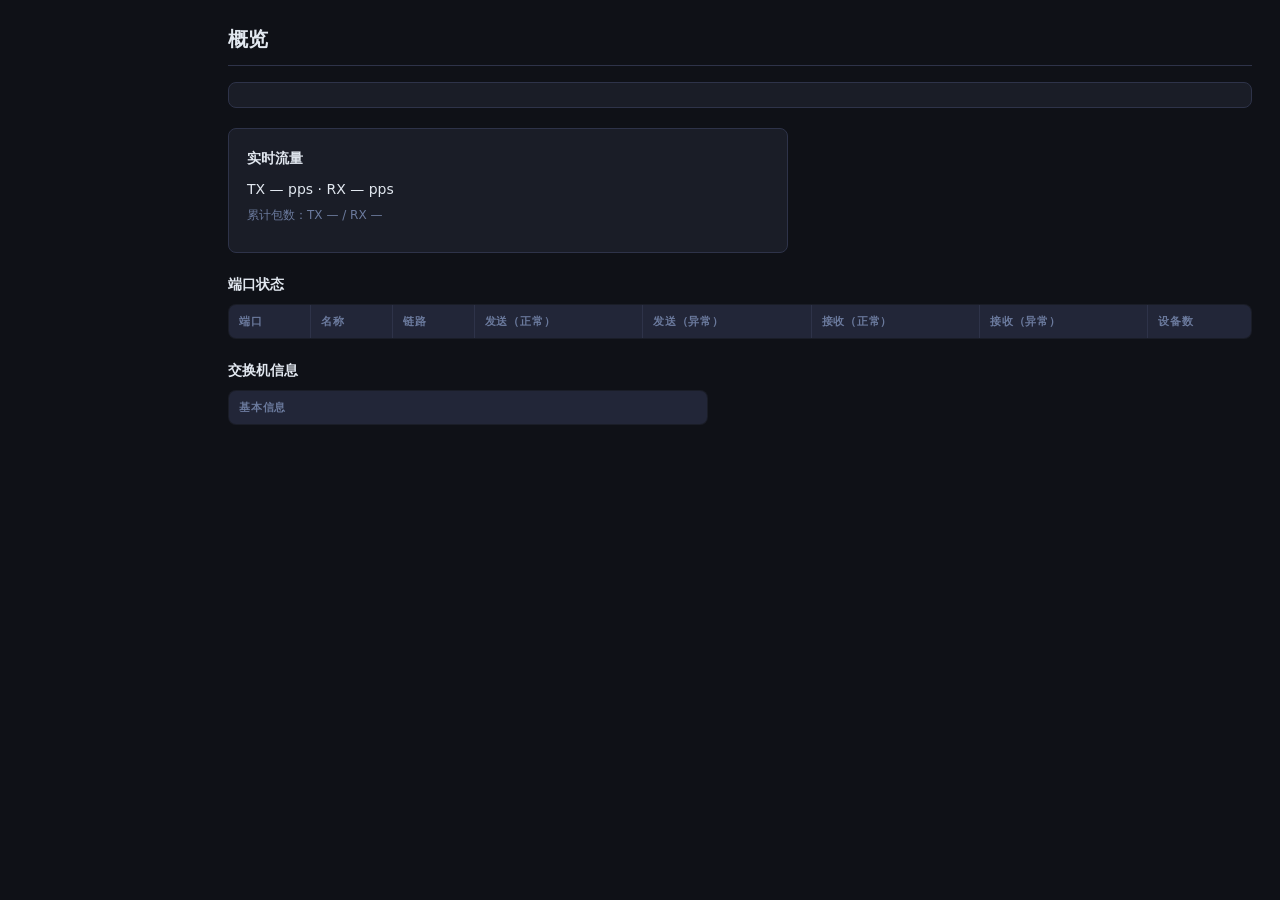
==== commit 6f0a8fef: "feat(web): close remaining feature gaps - L2 table: flush button (l2 forget) and client-side MAC/VLA" ====
--- a/html/index.html
+++ b/html/index.html
@@ -4,10 +4,9 @@
   <meta charset="UTF-8">
   <meta name="viewport" content="width=device-width, initial-scale=1.0">
   <title>FreeSwitchOS · 概览</title>
-  <script src="/theme.js"></script>
+  <script src="/i18n.js"></script>
   <link rel="stylesheet" href="style.css">
   <script src="/main.js"></script>
-  <script src="/main_info.js"></script>
   <script>
   window.addEventListener('load', function () {
     update(function () { setInterval(update, 2000); });
@@ -19,6 +18,11 @@
   <div class="main-wrap">
     <h1>概览</h1>
     <div id="ports"></div>
+    <div class="card" style="max-width:560px;margin-bottom:20px;">
+      <h2 style="margin-top:0;">实时流量</h2>
+      <p>TX <span id="tpps_tx">—</span> pps · RX <span id="tpps_rx">—</span> pps</p>
+      <p class="note">累计包数：TX <span id="tbytes_tx">—</span> / RX <span id="tbytes_rx">—</span></p>
+    </div>
     <h2>端口状态</h2>
     <table id="statstable" style="width:100%;margin-bottom:20px;">
       <thead>
@@ -36,7 +40,27 @@
       <tbody></tbody>
     </table>
   </div>
-  <script src="/navigation.js"></script>
+  <script>
+  /* 实时 pps：用 status.json 的累计包数做差分 */
+  var _trafficLast = null;
+  function trafficTick() {
+    if (!document.getElementById('tpps_tx')) return;
+    var tx = 0n, rx = 0n;
+    for (var i = 1; i < 10; i++) { tx += txG[i]; rx += rxG[i]; }
+    var now = Date.now();
+    if (_trafficLast && now > _trafficLast.at) {
+      var dt = (now - _trafficLast.at) / 1000;
+      var tps = Math.max(0, Number(tx - _trafficLast.tx) / dt);
+      var rps = Math.max(0, Number(rx - _trafficLast.rx) / dt);
+      document.getElementById('tpps_tx').textContent = tps.toFixed(0);
+      document.getElementById('tpps_rx').textContent = rps.toFixed(0);
+    }
+    document.getElementById('tbytes_tx').textContent = tx.toString();
+    document.getElementById('tbytes_rx').textContent = rx.toString();
+    _trafficLast = { at: now, tx: tx, rx: rx };
+  }
+  setInterval(trafficTick, 2000);
+  </script>
   <script>
   /* 概览页：复用 update() 的数据填充端口状态表 */
   var _origUpdate = typeof update === 'function' ? update : null;
